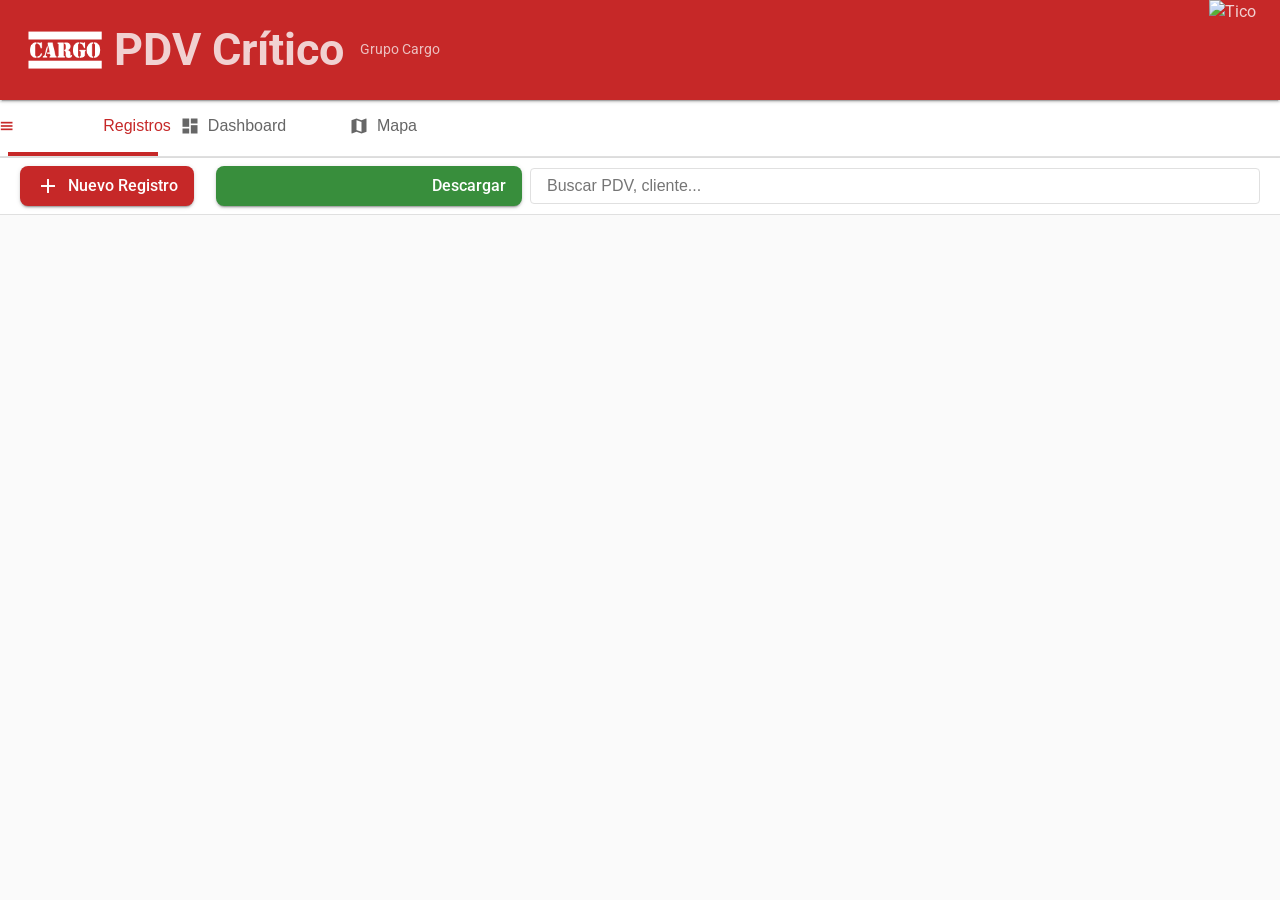
==== index.html @ 1b3833dd "header y tico" ====
<!DOCTYPE html>
<html lang="es">
<head>
    <meta charset="UTF-8">
    <meta name="viewport" content="width=device-width, initial-scale=1.0">
    <title>PDV Crítico - Registro de Visitas</title>

    <link href="https://fonts.googleapis.com/icon?family=Material+Icons" rel="stylesheet">
    <link href="https://fonts.googleapis.com/css2?family=Roboto:wght@300;400;500;700&display=swap" rel="stylesheet">

    <link rel="stylesheet" href="css/variables.css">
    <link rel="stylesheet" href="css/styles.css">
    <link rel="stylesheet" href="css/responsive.css">
    <link rel="stylesheet" href="https://cdn.jsdelivr.net/npm/leaflet@1.9.4/dist/leaflet.min.css"/>
</head>
<body>
    <div id="app-container" class="app-layout">

        <!-- Header -->
        <header class="app-header">
            <div class="header-content">
                <h1 class="app-title">
                    <img src="Logo_blanco_GrupoCargo.png" alt="Grupo Cargo SA"
                         style="height:50px; width:auto; object-fit:contain;">
                    <span style="font-size:45px; font-weight:700;">PDV Crítico</span>
                </h1>
                <p class="app-subtitle"> Grupo Cargo </p>
            </div>
            <img src="Tico Saluda Cerca.png" alt="Tico"
                 style="position:absolute; bottom:0; right:24px; height:100px; width:auto; object-fit:contain; z-index:1;">
        </header>

        <!-- Tab Navigation -->
        <div class="nav-tabs tab-nav-bar">
            <button id="tab-registros" class="tab-btn active">
                <span class="material-icons">list_alt</span>
                Registros
            </button>
            <button id="tab-dashboard" class="tab-btn">
                <span class="material-icons">dashboard</span>
                Dashboard
            </button>
            <button id="tab-mapa" class="tab-btn">
                <span class="material-icons">map</span>
                Mapa
            </button>
        </div>

        <!-- Toolbar (solo Registros) -->
        <div id="toolbar-registros" class="toolbar-registros">
            <div class="toolbar-left">
                <button id="btn-add-visita" class="btn btn-primary">
                    <span class="material-icons">add</span>
                    <span class="btn-label">Nuevo Registro</span>
                </button>
                <span id="record-count" class="record-count"></span>
            </div>
            <div class="toolbar-right">
                <button id="btn-export" class="btn btn-secondary" title="Descargar registros en Excel">
                    <span class="material-icons">download</span>
                    <span class="btn-label">Descargar</span>
                </button>
                <input type="text" id="search-input" class="search-input"
                       placeholder="Buscar PDV, cliente...">
            </div>
        </div>

        <!-- Contenido principal -->
        <main class="main-content">
            <section id="visitas-view" class="view active">
                <div id="visitas-list"></div>
            </section>
            <section id="dashboard-view" class="view">
                <!-- Renderizado por DashboardView -->
            </section>
            <section id="mapa-view" class="view">
                <!-- Renderizado por MapaController -->
            </section>
        </main>

        <!-- Modal Container -->
        <div id="modal-container"></div>

        <!-- Toast Container -->
        <div id="toast-container" class="toast-container"></div>

        <!-- Loading Overlay -->
        <div id="loading-overlay" class="loading-overlay active">
            <div class="spinner"></div>
        </div>

    </div>

    <!-- Librerías externas -->
    <script src="https://cdn.jsdelivr.net/npm/@supabase/supabase-js@2"></script>
    <script src="https://cdn.jsdelivr.net/npm/chart.js@4.4.0/dist/chart.umd.min.js"></script>
    <script src="https://cdn.jsdelivr.net/npm/xlsx@0.18.5/dist/xlsx.full.min.js"></script>
    <script src="https://cdn.jsdelivr.net/npm/leaflet@1.9.4/dist/leaflet.min.js"></script>

    <!-- Configuración -->
    <script src="js/config.js"></script>

    <!-- Utilidades -->
    <script src="js/utils/Logger.js"></script>
    <script src="js/utils/DateUtils.js"></script>
    <script src="js/utils/FileUtils.js"></script>
    <script src="js/utils/ValidationUtils.js"></script>
    <script src="js/utils/FormatUtils.js"></script>

    <!-- Storage -->
    <script src="js/storage/SupabaseManager.js"></script>
    <script src="js/storage/ExcelManager.js"></script>

    <!-- Servicios -->
    <script src="js/services/EventBus.js"></script>

    <!-- Modelos -->
    <script src="js/models/BaseModel.js"></script>
    <script src="js/models/VisitaModel.js"></script>

    <!-- Vistas -->
    <script src="js/views/BaseView.js"></script>
    <script src="js/views/ModalView.js"></script>
    <script src="js/views/VisitaView.js"></script>
    <script src="js/views/DashboardView.js"></script>

    <!-- Auth Service (requiere ModalView) -->
    <script src="js/services/AuthService.js"></script>

    <!-- Controladores -->
    <script src="js/controllers/VisitaController.js"></script>
    <script src="js/controllers/DashboardController.js"></script>
    <script src="js/controllers/MapaController.js"></script>

    <!-- App principal -->
    <script src="js/main.js"></script>
</body>
</html>
---- css/variables.css ----
/* 
 * variables.css
 * Define todas las variables CSS para Material Design
 * Temas de color, espaciado, tipografía, sombras
 */

:root {
    /* Colores Primarios */
    --primary-color: 	#C62828;
    --primary-light: #f5ad5a;
    --primary-dark: #d0bc58;
    --primary-50: #E3F2FD;
    
    /* Colores Secundarios */
    --secondary-color: #388E3C;
    --secondary-light: #66BB6A;
    --secondary-dark: #2E7D32;
    
    /* Colores de Estado */
    --success-color: #4CAF50;
    --warning-color: #FF9800;
    --danger-color: #F44336;
    --info-color: #2196F3;
    
    /* Criticidad */
    --criticality-high: #F44336;      /* Rojo */
    --criticality-medium: #FF9800;    /* Naranja */
    --criticality-low: #4CAF50;       /* Verde */
    
    /* Colores Neutrales */
    --surface-color: #FFFFFF;
    --background-color: #FAFAFA;
    --text-primary: #212121;
    --text-secondary: #666666;
    --text-disabled: #BDBDBD;
    --divider-color: #E0E0E0;
    --border-color: #E0E0E0;
    
    /* Sombras Material Design */
    --shadow-1: 0 2px 1px -1px rgba(0, 0, 0, 0.2), 
                0 1px 1px 0 rgba(0, 0, 0, 0.14), 
                0 1px 3px 0 rgba(0, 0, 0, 0.12);
    --shadow-2: 0 3px 1px -2px rgba(0, 0, 0, 0.2), 
                0 2px 2px 0 rgba(0, 0, 0, 0.14), 
                0 1px 5px 0 rgba(0, 0, 0, 0.12);
    --shadow-4: 0 2px 4px -1px rgba(0, 0, 0, 0.2), 
                0 4px 5px 0 rgba(0, 0, 0, 0.14), 
                0 1px 10px 0 rgba(0, 0, 0, 0.12);
    --shadow-6: 0 3px 5px -1px rgba(0, 0, 0, 0.2), 
                0 6px 10px 0 rgba(0, 0, 0, 0.14), 
                0 1px 18px 0 rgba(0, 0, 0, 0.12);
    
    /* Espaciado */
    --spacing-xs: 4px;
    --spacing-sm: 8px;
    --spacing-md: 16px;
    --spacing-lg: 24px;
    --spacing-xl: 32px;
    --spacing-2xl: 48px;
    
    /* Tipografía */
    --font-family: 'Roboto', sans-serif;
    --font-size-xs: 12px;
    --font-size-sm: 14px;
    --font-size-md: 16px;
    --font-size-lg: 18px;
    --font-size-xl: 20px;
    --font-size-2xl: 24px;
    --font-size-3xl: 32px;
    
    --font-weight-light: 300;
    --font-weight-regular: 400;
    --font-weight-medium: 500;
    --font-weight-bold: 700;
    
    /* Border Radius */
    --radius-sm: 2px;
    --radius-md: 4px;
    --radius-lg: 8px;
    --radius-xl: 12px;
    --radius-full: 50%;
    
    /* Transiciones */
    --transition-fast: 150ms ease-in-out;
    --transition-normal: 300ms ease-in-out;
    --transition-slow: 500ms ease-in-out;
    
    /* Z-index */
    --z-dropdown: 100;
    --z-modal: 1000;
    --z-toast: 1100;
    --z-tooltip: 1200;
}

/* Theme Alternativo - Tema Oscuro (opcional para futuro) */
@media (prefers-color-scheme: dark) {
    :root {
        --surface-color: #121212;
        --background-color: #1E1E1E;
        --text-primary: #FFFFFF;
        --text-secondary: #B3B3B3;
        --divider-color: #333333;
    }
}
---- css/styles.css ----
/* 
 * styles.css
 * Estilos principales de Material Design
 * Componentes: botones, tablas, modales, formularios, etc.
 */

* {
    margin: 0;
    padding: 0;
    box-sizing: border-box;
}

html {
    scroll-behavior: smooth;
}

body {
    font-family: var(--font-family);
    font-size: var(--font-size-md);
    font-weight: var(--font-weight-regular);
    color: var(--text-primary);
    background-color: var(--background-color);
    line-height: 1.5;
}

/* ========== LAYOUT ========== */

.app-layout {
    display: flex;
    flex-direction: column;
    height: 100vh;
    overflow: hidden;
}

.app-header {
    background-color: var(--primary-color);
    color: rgba(248, 238, 238, 0.851);
    padding: var(--spacing-md) var(--spacing-lg);
    display: flex;
    justify-content: space-between;
    align-items: center;
    box-shadow: var(--shadow-2);
    flex-shrink: 0;
    position: relative;
    overflow: visible;
}

.header-content {
    display: flex;
    align-items: center;
    gap: var(--spacing-md);
}

.app-title {
    font-size: var(--font-size-2xl);
    font-weight: var(--font-weight-bold);
    display: flex;
    align-items: center;
    gap: var(--spacing-sm);
    margin: 0;
}

.app-title .material-icons {
    font-size: 28px;
}

.app-subtitle {
    font-size: var(--font-size-sm);
    opacity: 0.9;
    margin: 0;
}

.header-actions {
    display: flex;
    gap: var(--spacing-sm);
}

/* Navegación Tabs */
.nav-tabs {
    display: flex;
    background-color: var(--surface-color);
    border-bottom: 2px solid var(--divider-color);
    gap: 0;
    flex-shrink: 0;
    box-shadow: var(--shadow-1);
}

.tab-btn {
    flex: 1;
    padding: var(--spacing-md) var(--spacing-lg);
    border: none;
    background: transparent;
    color: var(--text-secondary);
    font-size: var(--font-size-md);
    font-weight: var(--font-weight-medium);
    cursor: pointer;
    display: flex;
    align-items: center;
    justify-content: center;
    gap: var(--spacing-sm);
    border-bottom: 4px solid transparent;
    transition: all var(--transition-fast);
    position: relative;
}

.tab-btn:hover {
    color: var(--primary-color);
    background-color: var(--primary-50);
}

.tab-btn.active {
    color: var(--primary-color);
    border-bottom-color: var(--primary-color);
}

.tab-btn .material-icons {
    font-size: 20px;
}

/* Contenido Principal */
.main-content {
    flex: 1;
    overflow-y: auto;
    padding: var(--spacing-lg);
    background-color: var(--background-color);
}

.view {
    display: none;
    animation: fadeIn var(--transition-fast);
}

.view.active {
    display: block;
}

@keyframes fadeIn {
    from { opacity: 0; }
    to { opacity: 1; }
}

/* ========== BOTONES ========== */

.btn {
    padding: var(--spacing-sm) var(--spacing-md);
    border: none;
    border-radius: var(--radius-lg);
    font-family: var(--font-family);
    font-size: var(--font-size-md);
    font-weight: var(--font-weight-medium);
    cursor: pointer;
    transition: all var(--transition-fast);
    display: inline-flex;
    align-items: center;
    justify-content: center;
    gap: var(--spacing-sm);
    user-select: none;
}

.btn:disabled {
    opacity: 0.5;
    cursor: not-allowed;
}

/* Botón Primario */
.btn-primary {
    background-color: var(--primary-color);
    color: white;
    box-shadow: var(--shadow-2);
}

.btn-primary:hover:not(:disabled) {
    background-color: var(--primary-dark);
    box-shadow: var(--shadow-4);
}

.btn-primary:active:not(:disabled) {
    box-shadow: var(--shadow-1);
}

/* Botón Secundario */
.btn-secondary {
    background-color: var(--secondary-color);
    color: white;
    box-shadow: var(--shadow-2);
}

.btn-secondary:hover:not(:disabled) {
    background-color: var(--secondary-dark);
    box-shadow: var(--shadow-4);
}

/* Botón Outline */
.btn-outline {
    background-color: transparent;
    color: var(--primary-color);
    border: 2px solid var(--primary-color);
}

.btn-outline:hover:not(:disabled) {
    background-color: var(--primary-50);
}

/* Botón Icon */
.btn-icon {
    background-color: transparent;
    color: var(--text-primary);
    padding: var(--spacing-sm);
    border-radius: var(--radius-full);
    width: 40px;
    height: 40px;
}

.btn-icon:hover:not(:disabled) {
    background-color: var(--divider-color);
}

/* Botón Danger */
.btn-danger {
    background-color: var(--danger-color);
    color: white;
}

.btn-danger:hover:not(:disabled) {
    background-color: #E53935;
}

/* Botón Success */
.btn-success {
    background-color: var(--success-color);
    color: white;
}

.btn-success:hover:not(:disabled) {
    background-color: #45A049;
}

/* Botón Small */
.btn-sm {
    padding: 4px 12px;
    font-size: var(--font-size-sm);
}

/* ========== FORMULARIOS ========== */

.form-group {
    margin-bottom: var(--spacing-lg);
    display: flex;
    flex-direction: column;
}

.form-group label {
    margin-bottom: var(--spacing-sm);
    font-weight: var(--font-weight-medium);
    color: var(--text-primary);
    font-size: var(--font-size-sm);
}

.form-group input,
.form-group select,
.form-group textarea {
    padding: var(--spacing-sm) var(--spacing-md);
    border: 1px solid var(--border-color);
    border-radius: var(--radius-md);
    font-family: var(--font-family);
    font-size: var(--font-size-md);
    background-color: var(--surface-color);
    color: var(--text-primary);
    transition: border-color var(--transition-fast);
}

.form-group input:focus,
.form-group select:focus,
.form-group textarea:focus {
    outline: none;
    border-color: var(--primary-color);
    box-shadow: 0 0 0 3px var(--primary-50);
}

.form-group textarea {
    resize: vertical;
    min-height: 100px;
}

.form-group.required label::after {
    content: " *";
    color: var(--danger-color);
}

.form-error {
    color: var(--danger-color);
    font-size: var(--font-size-sm);
    margin-top: var(--spacing-xs);
}

/* ========== TABLAS ========== */

.table-container {
    background-color: var(--surface-color);
    border-radius: var(--radius-lg);
    box-shadow: var(--shadow-1);
    overflow: hidden;
    margin-top: var(--spacing-lg);
}

table {
    width: 100%;
    border-collapse: collapse;
}

thead {
    background-color: var(--primary-50);
    border-bottom: 2px solid var(--primary-color);
}

th {
    padding: var(--spacing-md);
    text-align: left;
    font-weight: var(--font-weight-bold);
    color: var(--primary-color);
    font-size: var(--font-size-sm);
}

td {
    padding: var(--spacing-md);
    border-bottom: 1px solid var(--divider-color);
    font-size: var(--font-size-sm);
}

tbody tr {
    transition: background-color var(--transition-fast);
}

tbody tr:hover {
    background-color: var(--primary-50);
}

tbody tr:last-child td {
    border-bottom: none;
}

/* Status Badge */
.badge {
    display: inline-block;
    padding: 4px 12px;
    border-radius: 20px;
    font-size: var(--font-size-xs);
    font-weight: var(--font-weight-bold);
    text-transform: uppercase;
}

.badge-success {
    background-color: var(--success-color);
    color: white;
}

.badge-warning {
    background-color: var(--warning-color);
    color: white;
}

.badge-danger {
    background-color: var(--danger-color);
    color: white;
}

.badge-info {
    background-color: var(--info-color);
    color: white;
}

/* Criticidad */
.criticality-high {
    color: var(--criticality-high);
    font-weight: var(--font-weight-bold);
}

.criticality-medium {
    color: var(--criticality-medium);
    font-weight: var(--font-weight-bold);
}

.criticality-low {
    color: var(--criticality-low);
    font-weight: var(--font-weight-bold);
}

/* ========== VISTA HEADER ========== */

.view-header {
    display: flex;
    justify-content: space-between;
    align-items: center;
    margin-bottom: var(--spacing-lg);
    background-color: var(--surface-color);
    padding: var(--spacing-lg);
    border-radius: var(--radius-lg);
    box-shadow: var(--shadow-1);
}

.view-header h2 {
    margin: 0;
    font-size: var(--font-size-2xl);
    color: var(--text-primary);
}

.view-filters {
    display: flex;
    gap: var(--spacing-md);
    margin-bottom: var(--spacing-lg);
    flex-wrap: wrap;
}

.search-input {
    flex: 1;
    min-width: 200px;
    padding: var(--spacing-sm) var(--spacing-md);
    border: 1px solid var(--border-color);
    border-radius: var(--radius-md);
    font-size: var(--font-size-md);
    background-color: var(--surface-color);
    color: var(--text-primary);
}

.search-input:focus {
    outline: none;
    border-color: var(--primary-color);
    box-shadow: 0 0 0 3px var(--primary-50);
}

.filter-select {
    padding: var(--spacing-sm) var(--spacing-md);
    border: 1px solid var(--border-color);
    border-radius: var(--radius-md);
    font-size: var(--font-size-md);
    background-color: var(--surface-color);
    color: var(--text-primary);
    cursor: pointer;
    min-width: 150px;
}

.filter-select:focus {
    outline: none;
    border-color: var(--primary-color);
    box-shadow: 0 0 0 3px var(--primary-50);
}

/* ========== MODAL ========== */

.modal-overlay {
    position: fixed;
    top: 0;
    left: 0;
    right: 0;
    bottom: 0;
    background-color: rgba(0, 0, 0, 0.5);
    display: flex;
    justify-content: center;
    align-items: center;
    z-index: var(--z-modal);
    animation: fadeIn var(--transition-fast);
}

.modal {
    background-color: var(--surface-color);
    border-radius: var(--radius-lg);
    box-shadow: var(--shadow-6);
    max-width: 600px;
    width: 90%;
    max-height: 90vh;
    display: flex;
    flex-direction: column;
    animation: slideUp var(--transition-normal);
}

@keyframes slideUp {
    from {
        transform: translateY(50px);
        opacity: 0;
    }
    to {
        transform: translateY(0);
        opacity: 1;
    }
}

.modal-header {
    padding: var(--spacing-lg);
    border-bottom: 1px solid var(--divider-color);
    display: flex;
    justify-content: space-between;
    align-items: center;
}

.modal-header h3 {
    margin: 0;
    font-size: var(--font-size-xl);
    color: var(--text-primary);
}

.modal-body {
    padding: var(--spacing-lg);
    overflow-y: auto;
    flex: 1;
}

.modal-footer {
    padding: var(--spacing-lg);
    border-top: 1px solid var(--divider-color);
    display: flex;
    justify-content: flex-end;
    gap: var(--spacing-md);
}

/* ========== TOAST NOTIFICATIONS ========== */

.toast-container {
    position: fixed;
    bottom: var(--spacing-lg);
    right: var(--spacing-lg);
    z-index: var(--z-toast);
    display: flex;
    flex-direction: column;
    gap: var(--spacing-md);
}

.toast {
    background-color: var(--surface-color);
    color: var(--text-primary);
    padding: var(--spacing-md) var(--spacing-lg);
    border-radius: var(--radius-md);
    box-shadow: var(--shadow-4);
    display: flex;
    align-items: center;
    gap: var(--spacing-md);
    min-width: 300px;
    animation: slideInRight var(--transition-normal);
}

@keyframes slideInRight {
    from {
        transform: translateX(400px);
        opacity: 0;
    }
    to {
        transform: translateX(0);
        opacity: 1;
    }
}

.toast.success {
    border-left: 4px solid var(--success-color);
}

.toast.error {
    border-left: 4px solid var(--danger-color);
}

.toast.warning {
    border-left: 4px solid var(--warning-color);
}

.toast.info {
    border-left: 4px solid var(--info-color);
}

/* ========== LOADING ========== */

.loading-overlay {
    position: fixed;
    top: 0;
    left: 0;
    right: 0;
    bottom: 0;
    background-color: rgba(0, 0, 0, 0.3);
    display: none;
    justify-content: center;
    align-items: center;
    z-index: var(--z-tooltip);
    flex-direction: column;
    gap: var(--spacing-lg);
}

.loading-overlay.active {
    display: flex;
}

.spinner {
    width: 50px;
    height: 50px;
    border: 4px solid var(--divider-color);
    border-top-color: var(--primary-color);
    border-radius: var(--radius-full);
    animation: spin 1s linear infinite;
}

@keyframes spin {
    to {
        transform: rotate(360deg);
    }
}

.loading-overlay p {
    color: var(--text-primary);
    font-size: var(--font-size-lg);
}

/* ========== GRID PARA DASHBOARD ========== */

.grid {
    display: grid;
    gap: var(--spacing-lg);
    margin-bottom: var(--spacing-lg);
}

.grid-2 {
    grid-template-columns: repeat(2, 1fr);
}

.grid-3 {
    grid-template-columns: repeat(3, 1fr);
}

.grid-4 {
    grid-template-columns: repeat(4, 1fr);
}

.card {
    background-color: var(--surface-color);
    border-radius: var(--radius-lg);
    padding: var(--spacing-lg);
    box-shadow: var(--shadow-1);
    transition: all var(--transition-normal);
}

.card:hover {
    box-shadow: var(--shadow-4);
    transform: translateY(-2px);
}

.card-title {
    font-size: var(--font-size-sm);
    color: var(--text-secondary);
    text-transform: uppercase;
    font-weight: var(--font-weight-bold);
    margin-bottom: var(--spacing-md);
}

.card-value {
    font-size: var(--font-size-3xl);
    font-weight: var(--font-weight-bold);
    color: var(--primary-color);
}

.card-subtitle {
    font-size: var(--font-size-sm);
    color: var(--text-secondary);
    margin-top: var(--spacing-sm);
}

/* ========== GALLERY ========== */

.image-gallery {
    display: grid;
    grid-template-columns: repeat(auto-fill, minmax(150px, 1fr));
    gap: var(--spacing-md);
    margin: var(--spacing-lg) 0;
}

.image-item {
    position: relative;
    border-radius: var(--radius-md);
    overflow: hidden;
    box-shadow: var(--shadow-1);
    cursor: pointer;
    aspect-ratio: 1;
}

.image-item img {
    width: 100%;
    height: 100%;
    object-fit: cover;
    transition: transform var(--transition-normal);
}

.image-item:hover img {
    transform: scale(1.1);
}

.image-item .delete-btn {
    position: absolute;
    top: 4px;
    right: 4px;
    background-color: var(--danger-color);
    color: white;
    border: none;
    width: 32px;
    height: 32px;
    border-radius: var(--radius-full);
    cursor: pointer;
    display: flex;
    align-items: center;
    justify-content: center;
    opacity: 0;
    transition: opacity var(--transition-fast);
}

.image-item:hover .delete-btn {
    opacity: 1;
}

/* ========== UTILIDADES ========== */

.mt-0 { margin-top: 0; }
.mt-xs { margin-top: var(--spacing-xs); }
.mt-sm { margin-top: var(--spacing-sm); }
.mt-md { margin-top: var(--spacing-md); }
.mt-lg { margin-top: var(--spacing-lg); }

.mb-0 { margin-bottom: 0; }
.mb-xs { margin-bottom: var(--spacing-xs); }
.mb-sm { margin-bottom: var(--spacing-sm); }
.mb-md { margin-bottom: var(--spacing-md); }
.mb-lg { margin-bottom: var(--spacing-lg); }

.text-center { text-align: center; }
.text-right { text-align: right; }
.text-left { text-align: left; }

.text-muted { color: var(--text-secondary); }
.text-danger { color: var(--danger-color); }
.text-success { color: var(--success-color); }
.text-warning { color: var(--warning-color); }

.hidden { display: none !important; }
.visible { display: block !important; }

.opacity-50 { opacity: 0.5; }

.flex {
    display: flex;
}

.flex-center {
    display: flex;
    align-items: center;
    justify-content: center;
}

.flex-between {
    display: flex;
    align-items: center;
    justify-content: space-between;
}

.gap-sm { gap: var(--spacing-sm); }
.gap-md { gap: var(--spacing-md); }
.gap-lg { gap: var(--spacing-lg); }

/* ========== TARJETAS PDV — Vista tipo publicación ========== */

.pdv-card-grid {
    display: grid;
    grid-template-columns: repeat(auto-fill, minmax(300px, 1fr));
    gap: 20px;
    padding: 20px;
}

.pdv-card {
    background: #fff;
    border-radius: 14px;
    box-shadow: 0 1px 4px rgba(0,0,0,.10), 0 2px 10px rgba(0,0,0,.06);
    overflow: hidden;
    display: flex;
    flex-direction: column;
    transition: box-shadow .2s, transform .2s;
}

.pdv-card:hover {
    box-shadow: 0 6px 20px rgba(0,0,0,.14);
    transform: translateY(-3px);
}

/* — Imagen — */
.pdv-card__image {
    width: 100%;
    aspect-ratio: 4 / 3;
    overflow: hidden;
    background: #f5f5f5;
    position: relative;
    flex-shrink: 0;
}

.pdv-card__image img {
    width: 100%;
    height: 100%;
    object-fit: cover;
    transition: transform .35s ease;
    display: block;
}

.pdv-card:hover .pdv-card__image img {
    transform: scale(1.04);
}

.pdv-card__image--placeholder {
    display: flex;
    align-items: center;
    justify-content: center;
    background: linear-gradient(135deg, #E3F2FD 0%, #BBDEFB 100%);
}

.pdv-card__image--placeholder .material-icons {
    font-size: 64px;
    color: #90CAF9;
}

.pdv-card__img-badge {
    position: absolute;
    top: 10px;
    right: 10px;
    background: rgba(0,0,0,.55);
    color: #fff;
    border-radius: 12px;
    padding: 3px 9px 3px 6px;
    font-size: 12px;
    display: flex;
    align-items: center;
    gap: 4px;
    backdrop-filter: blur(4px);
}

/* — Cuerpo — */
.pdv-card__body {
    padding: 16px;
    flex: 1;
    display: flex;
    flex-direction: column;
}

.pdv-card__nombre {
    font-size: 17px;
    font-weight: 700;
    color: #1a1a1a;
    margin: 0 0 6px;
    line-height: 1.3;
}

.pdv-card__meta {
    display: flex;
    align-items: center;
    gap: 8px;
    margin-bottom: 8px;
    flex-wrap: wrap;
}

.pdv-card__codigo {
    font-size: 12px;
    font-weight: 600;
    color: #1565C0;
    background: #E3F2FD;
    padding: 2px 9px;
    border-radius: 10px;
    letter-spacing: .3px;
}

.pdv-card__fecha {
    font-size: 12px;
    color: #9e9e9e;
}

.pdv-card__direccion {
    display: flex;
    align-items: flex-start;
    gap: 4px;
    font-size: 13px;
    color: #666;
    margin-bottom: 12px;
    line-height: 1.4;
}

.pdv-card__direccion .material-icons {
    font-size: 15px;
    color: #E53935;
    margin-top: 1px;
    flex-shrink: 0;
}

.pdv-card__divider {
    border: none;
    border-top: 1px solid #f0f0f0;
    margin: 10px 0 12px;
}

.pdv-card__inconv-label {
    font-size: 10px;
    font-weight: 700;
    text-transform: uppercase;
    letter-spacing: .8px;
    color: #bbb;
    margin: 0 0 4px;
}

.pdv-card__inconveniente {
    font-size: 13px;
    color: #444;
    line-height: 1.55;
    margin: 0 0 12px;
    white-space: pre-wrap;
    word-break: break-word;
}

/* — Sección expandible — */
.pdv-card__expanded {
    display: none;
    flex-direction: column;
    gap: 10px;
    margin-bottom: 10px;
}

.pdv-card__expanded.open {
    display: flex;
}

.pdv-card__detail-block {
    background: #f8f9fa;
    border-left: 3px solid #1976D2;
    border-radius: 0 8px 8px 0;
    padding: 10px 14px;
}

.pdv-card__detail-label {
    display: block;
    font-size: 10px;
    font-weight: 700;
    text-transform: uppercase;
    letter-spacing: .7px;
    color: #1976D2;
    margin-bottom: 5px;
}

.pdv-card__detail-block p {
    font-size: 13px;
    color: #333;
    line-height: 1.6;
    margin: 0;
    white-space: pre-wrap;
    word-break: break-word;
}

.pdv-card__mini-gallery {
    display: flex;
    flex-wrap: wrap;
    gap: 6px;
    margin-top: 8px;
}

.pdv-card__mini-gallery a img {
    width: 70px;
    height: 70px;
    object-fit: cover;
    border-radius: 6px;
    border: 2px solid #e0e0e0;
    cursor: zoom-in;
    transition: transform .15s, border-color .15s;
    display: block;
}

.pdv-card__mini-gallery a img:hover {
    transform: scale(1.08);
    border-color: #1976D2;
}

/* — Botón toggle — */
.pdv-card__toggle {
    display: inline-flex;
    align-items: center;
    gap: 4px;
    background: none;
    border: none;
    color: #1976D2;
    font-size: 13px;
    font-weight: 600;
    cursor: pointer;
    padding: 4px 0;
    margin-bottom: 12px;
    transition: color .15s;
}

.pdv-card__toggle:hover { color: #1565C0; }

.pdv-card__toggle .material-icons {
    font-size: 18px;
    transition: transform .2s;
}

.pdv-card__toggle.open .material-icons {
    transform: rotate(180deg);
}

/* — Nombre clickeable — */
.pdv-card__nombre {
    cursor: pointer;
}

.pdv-card__nombre:hover {
    color: #1565C0;
    text-decoration: underline;
}

/* — Imagen clickeable — */
.pdv-card__image {
    cursor: pointer;
}

/* — Acciones — */
.pdv-card__actions {
    display: flex;
    gap: 8px;
    margin-top: auto;
    padding-top: 12px;
    border-top: 1px solid #f5f5f5;
}

/* ========== PANEL DE DETALLE PDV ========== */

.pdv-detail-overlay {
    position: fixed;
    top: 0; left: 0; right: 0; bottom: 0;
    background: rgba(0, 0, 0, .58);
    z-index: 1200;
    display: flex;
    align-items: flex-start;
    justify-content: center;
    padding: 28px 16px 28px;
    overflow-y: auto;
    opacity: 0;
    transition: opacity .25s ease;
}

.pdv-detail-overlay.visible {
    opacity: 1;
}

.pdv-detail-panel {
    background: #fff;
    border-radius: 18px;
    width: 100%;
    max-width: 660px;
    position: relative;
    overflow: hidden;
    box-shadow: 0 24px 64px rgba(0,0,0,.28);
    margin: auto;
    transform: translateY(28px);
    transition: transform .28s ease;
}

.pdv-detail-overlay.visible .pdv-detail-panel {
    transform: translateY(0);
}

/* Botón cerrar */
.pdv-detail-close {
    position: absolute;
    top: 12px; right: 12px;
    background: rgba(0, 0, 0, .45);
    border: none;
    border-radius: 50%;
    width: 36px; height: 36px;
    display: flex; align-items: center; justify-content: center;
    cursor: pointer;
    color: #fff;
    z-index: 20;
    transition: background .15s;
}

.pdv-detail-close:hover {
    background: rgba(0, 0, 0, .72);
}

.pdv-detail-close .material-icons { font-size: 20px; }

/* ── Galería ── */

.pdv-detail-gallery {
    position: relative;
    width: 100%;
    height: 300px;
    background: #f0f0f0;
    overflow: hidden;
    flex-shrink: 0;
}

.pdv-detail-gallery--empty {
    display: flex;
    flex-direction: column;
    align-items: center;
    justify-content: center;
    background: linear-gradient(135deg, #E3F2FD 0%, #BBDEFB 100%);
}

.pdv-detail-gallery--empty .material-icons {
    font-size: 80px;
    color: #90CAF9;
}

.pdv-detail-gallery--empty p {
    color: #90CAF9;
    font-size: 14px;
    margin-top: 8px;
}

.pdv-gallery-main {
    position: relative;
    width: 100%;
    height: 100%;
}

.pdv-gallery-img {
    width: 100%;
    height: 100%;
    object-fit: cover;
    cursor: zoom-in;
    display: block;
    transition: transform .3s ease;
}

.pdv-gallery-img:hover {
    transform: scale(1.02);
}

.pdv-gallery-nav {
    position: absolute;
    top: 50%;
    transform: translateY(-50%);
    background: rgba(0, 0, 0, .45);
    border: none;
    border-radius: 50%;
    width: 42px; height: 42px;
    display: flex; align-items: center; justify-content: center;
    cursor: pointer;
    color: #fff;
    transition: background .15s;
    z-index: 10;
}

.pdv-gallery-nav:hover { background: rgba(0, 0, 0, .72); }
.pdv-gallery-prev { left: 10px; }
.pdv-gallery-next { right: 10px; }
.pdv-gallery-nav .material-icons { font-size: 26px; }

.pdv-gallery-counter {
    position: absolute;
    bottom: 10px; right: 12px;
    background: rgba(0, 0, 0, .5);
    color: #fff;
    font-size: 12px;
    font-weight: 600;
    padding: 3px 10px;
    border-radius: 12px;
    backdrop-filter: blur(4px);
}

.pdv-gallery-thumbs {
    display: flex;
    gap: 5px;
    padding: 7px 10px;
    background: #111;
    overflow-x: auto;
    position: absolute;
    bottom: 0; left: 0; right: 0;
}

.pdv-thumb {
    width: 52px;
    height: 52px;
    object-fit: cover;
    border-radius: 5px;
    cursor: pointer;
    opacity: .5;
    transition: opacity .15s, border-color .15s;
    flex-shrink: 0;
    border: 2px solid transparent;
}

.pdv-thumb.active,
.pdv-thumb:hover {
    opacity: 1;
    border-color: #1976D2;
}

/* ── Contenido ── */

.pdv-detail-content {
    padding: 20px 24px 24px;
}

.pdv-detail-top {
    display: flex;
    justify-content: space-between;
    align-items: flex-start;
    gap: 12px;
    margin-bottom: 10px;
}

.pdv-detail-titulo { flex: 1; }

.pdv-detail-nombre {
    font-size: 22px;
    font-weight: 700;
    color: #1a1a1a;
    margin: 0 0 4px;
    line-height: 1.3;
}

.pdv-detail-fecha {
    font-size: 13px;
    color: #999;
}

.pdv-detail-codigo {
    display: inline-flex;
    align-items: center;
    gap: 3px;
    font-size: 13px;
    color: #1565C0;
    font-weight: 600;
    background: #E3F2FD;
    padding: 4px 10px;
    border-radius: 8px;
    margin-bottom: 8px;
}

.pdv-detail-codigo .material-icons { font-size: 15px; }

.pdv-detail-direccion {
    display: flex;
    align-items: flex-start;
    gap: 4px;
    font-size: 13px;
    color: #555;
    margin-bottom: 16px;
    line-height: 1.4;
}

.pdv-detail-direccion .material-icons {
    font-size: 16px;
    color: #E53935;
    flex-shrink: 0;
    margin-top: 1px;
}

.pdv-detail-section {
    margin-bottom: 14px;
    padding: 14px 16px;
    background: #f8f9fa;
    border-left: 3px solid #1976D2;
    border-radius: 0 10px 10px 0;
}

.pdv-detail-section-title {
    display: flex;
    align-items: center;
    gap: 5px;
    font-size: 11px;
    font-weight: 700;
    text-transform: uppercase;
    letter-spacing: .8px;
    color: #1976D2;
    margin: 0 0 8px;
}

.pdv-detail-section-title .material-icons { font-size: 15px; }

.pdv-detail-section-text {
    font-size: 14px;
    color: #333;
    line-height: 1.65;
    margin: 0;
    white-space: pre-wrap;
    word-break: break-word;
}

.pdv-detail-footer-btns {
    display: flex;
    gap: 10px;
    justify-content: flex-end;
    padding-top: 16px;
    border-top: 1px solid #f0f0f0;
    margin-top: 16px;
}

/* ========== LIGHTBOX ========== */

.pdv-lightbox {
    position: fixed;
    top: 0; left: 0; right: 0; bottom: 0;
    background: rgba(0, 0, 0, .93);
    z-index: 1500;
    display: flex;
    align-items: center;
    justify-content: center;
    opacity: 0;
    transition: opacity .2s ease;
}

.pdv-lightbox.visible {
    opacity: 1;
}

.pdv-lb-img-wrap {
    display: flex;
    align-items: center;
    justify-content: center;
    max-width: 92vw;
    max-height: 88vh;
}

.pdv-lb-img {
    max-width: 92vw;
    max-height: 88vh;
    object-fit: contain;
    border-radius: 4px;
    user-select: none;
    pointer-events: none;
}

.pdv-lb-close {
    position: fixed;
    top: 14px; right: 14px;
    background: rgba(255, 255, 255, .15);
    border: none;
    border-radius: 50%;
    width: 44px; height: 44px;
    display: flex; align-items: center; justify-content: center;
    cursor: pointer;
    color: #fff;
    z-index: 10;
    transition: background .15s;
}

.pdv-lb-close:hover { background: rgba(255, 255, 255, .3); }
.pdv-lb-close .material-icons { font-size: 22px; }

.pdv-lb-nav {
    position: fixed;
    top: 50%;
    transform: translateY(-50%);
    background: rgba(255, 255, 255, .15);
    border: none;
    border-radius: 50%;
    width: 52px; height: 52px;
    display: flex; align-items: center; justify-content: center;
    cursor: pointer;
    color: #fff;
    z-index: 10;
    transition: background .15s;
}

.pdv-lb-nav:hover { background: rgba(255, 255, 255, .3); }
.pdv-lb-nav .material-icons { font-size: 30px; }
.pdv-lb-prev { left: 14px; }
.pdv-lb-next { right: 14px; }

.pdv-lb-counter {
    position: fixed;
    bottom: 18px;
    left: 50%;
    transform: translateX(-50%);
    color: rgba(255, 255, 255, .65);
    font-size: 14px;
    font-weight: 500;
    letter-spacing: .5px;
}

/* ========== BADGE DE ESTADO ========== */

.estado-badge {
    display: inline-block;
    padding: 2px 9px;
    border-radius: 10px;
    font-size: 11px;
    font-weight: 700;
    text-transform: uppercase;
    letter-spacing: .3px;
    vertical-align: middle;
}

.estado-badge--en_progreso {
    background: #FFF3E0;
    color: #E65100;
    border: 1px solid #FFCC80;
}

.estado-badge--cerrado {
    background: #E8F5E9;
    color: #1B5E20;
    border: 1px solid #A5D6A7;
}

/* ========== TAB NAVIGATION BAR ========== */

.tab-nav-bar {
    justify-content: flex-start;
    border-bottom: 2px solid var(--divider-color);
    background-color: var(--surface-color);
    padding: 0 8px;
}

.tab-nav-bar .tab-btn {
    flex: 0;
    min-width: 150px;
    padding: var(--spacing-md) var(--spacing-lg);
}
---- css/responsive.css ----
/*
 * responsive.css
 * Media queries para diseño responsive (mobile-first)
 */

/* ── Toolbar ────────────────────────────────────────────────────────────── */

.toolbar-registros {
    display: flex;
    align-items: center;
    justify-content: space-between;
    padding: 8px 20px;
    background: var(--surface-color);
    border-bottom: 1px solid var(--divider-color);
    gap: 10px;
    flex-wrap: wrap;
    flex-shrink: 0;
    box-shadow: var(--shadow-1);
}

.toolbar-left {
    display: flex;
    align-items: center;
    gap: 12px;
}

.toolbar-right {
    display: flex;
    align-items: center;
    gap: 8px;
    flex: 1;
    justify-content: flex-end;
}

.record-count {
    font-size: 13px;
    color: #666;
}

.search-input {
    width: 260px;
    max-width: 100%;
}

/* Tablets pequeñas (768px) */
@media (max-width: 768px) {
    .app-header {
        flex-direction: column;
        gap: var(--spacing-md);
        text-align: center;
    }

    .header-content {
        width: 100%;
        justify-content: center;
    }

    .nav-tabs {
        overflow-x: auto;
        -webkit-overflow-scrolling: touch;
    }

    .tab-btn {
        flex: 0 1 auto;
        min-width: 120px;
        font-size: var(--font-size-sm);
        padding: var(--spacing-sm) var(--spacing-md);
    }

    .tab-btn span:last-child {
        display: none;
    }

    .main-content {
        padding: var(--spacing-md);
    }

    .view-header {
        flex-direction: column;
        align-items: flex-start;
    }

    .view-header h2 {
        margin-bottom: var(--spacing-md);
        width: 100%;
    }

    .view-header button {
        width: 100%;
    }

    .view-filters {
        flex-direction: column;
    }

    .search-input,
    .filter-select {
        width: 100%;
        min-width: unset;
    }

    .grid-2,
    .grid-3,
    .grid-4 {
        grid-template-columns: 1fr;
    }

    .modal {
        width: 95%;
        max-height: 95vh;
    }

    .toast-container {
        left: var(--spacing-md);
        right: var(--spacing-md);
        bottom: var(--spacing-md);
    }

    .toast {
        min-width: unset;
    }

    table {
        font-size: var(--font-size-xs);
    }

    th,
    td {
        padding: var(--spacing-sm);
    }

    .image-gallery {
        grid-template-columns: repeat(auto-fill, minmax(100px, 1fr));
    }
}

/* Tarjetas PDV en tablet (768px) — mínimo 2 columnas */
@media (max-width: 768px) {
    .pdv-card-grid {
        grid-template-columns: repeat(2, 1fr);
        gap: 14px;
        padding: 14px;
    }
}

/* ── Mapa ───────────────────────────────────────────────────────────────── */

#mapa-view {
    padding: 20px;
}

/* ── Tablets (768px) ────────────────────────────────────────────────────── */
@media (max-width: 768px) {
    .toolbar-registros {
        padding: 8px 14px;
        gap: 8px;
    }

    .toolbar-right {
        flex: 1;
        width: 100%;
    }

    .search-input {
        width: 100%;
        flex: 1;
    }

    .pdv-card-grid {
        grid-template-columns: repeat(2, 1fr);
        gap: 14px;
        padding: 14px;
    }

    .grid-2,
    .grid-3,
    .grid-4 {
        grid-template-columns: 1fr;
    }

    .modal {
        width: 95%;
        max-height: 95vh;
    }

    .toast-container {
        left: var(--spacing-md);
        right: var(--spacing-md);
        bottom: var(--spacing-md);
    }

    /* Mapa en tablet */
    #mapa-view { padding: 12px; }
    #pdv-mapa  { height: 380px !important; }

    /* Panel de detalle en tablet */
    .pdv-detail-panel {
        width: 100% !important;
        max-width: 100% !important;
        border-radius: 20px 20px 0 0;
        max-height: 92vh;
    }

    .pdv-detail-overlay {
        align-items: flex-end !important;
    }
}

/* ── Teléfonos (480px) ──────────────────────────────────────────────────── */
@media (max-width: 480px) {
    :root {
        --spacing-lg: 16px;
        --spacing-md: 12px;
        --font-size-xl: 18px;
    }

    /* Header */
    .app-title    { font-size: 18px; }
    .app-subtitle { font-size: 11px; }
    .app-title .material-icons { font-size: 22px; }

    /* Tabs */
    .tab-btn {
        font-size: 12px;
        padding: 10px 8px;
        min-width: 80px;
    }
    .tab-btn .material-icons { font-size: 18px; }

    /* Toolbar: apila en dos filas */
    .toolbar-registros {
        flex-direction: column;
        align-items: stretch;
        padding: 10px 12px;
        gap: 8px;
    }

    .toolbar-left,
    .toolbar-right {
        width: 100%;
        justify-content: space-between;
    }

    .toolbar-left {
        gap: 8px;
    }

    #btn-add-visita {
        flex: 1;
    }

    .toolbar-right {
        gap: 8px;
    }

    #btn-export {
        white-space: nowrap;
        flex-shrink: 0;
    }

    .search-input {
        flex: 1;
        width: 0;
        min-width: 0;
    }

    /* Ocultar texto de botones, dejar solo ícono en móvil muy chico */
    .record-count { display: none; }

    /* Contenido principal */
    .main-content { padding: 10px; }

    /* Tarjetas: 1 columna en móvil */
    .pdv-card-grid {
        grid-template-columns: 1fr;
        gap: 12px;
        padding: 0;
    }

    .pdv-card__body        { padding: 12px; }
    .pdv-card__nombre      { font-size: 14px; }
    .pdv-card__meta        { gap: 4px; flex-wrap: wrap; }
    .pdv-card__codigo      { font-size: 11px; }
    .pdv-card__fecha       { font-size: 11px; }
    .pdv-card__direccion   { font-size: 12px; }
    .pdv-card__inconveniente { font-size: 13px; }

    .pdv-card__actions .btn {
        width: auto !important;
        padding: 6px 12px;
    }

    /* Dashboard */
    .card { padding: var(--spacing-md); }
    .card-value { font-size: var(--font-size-2xl); }

    /* Modal */
    .modal-footer {
        flex-direction: column;
        gap: var(--spacing-sm);
    }
    .modal-footer .btn { width: 100%; }

    /* Formulario */
    .form-group { margin-bottom: var(--spacing-md); }

    /* Mapa en móvil */
    #mapa-view { padding: 10px; }
    #pdv-mapa  { height: 300px !important; }

    /* Panel de detalle: ocupa toda la pantalla desde abajo */
    .pdv-detail-panel {
        width: 100% !important;
        max-width: 100% !important;
        border-radius: 20px 20px 0 0;
        max-height: 95vh;
        overflow-y: auto;
    }

    .pdv-detail-overlay {
        align-items: flex-end !important;
    }

    .pdv-detail-gallery {
        height: 220px !important;
    }

    .pdv-detail-content {
        padding: 16px !important;
    }
}

/* Orientación Landscape */
@media (orientation: landscape) and (max-height: 500px) {
    .app-header {
        padding: var(--spacing-sm) var(--spacing-md);
    }

    .app-title {
        font-size: var(--font-size-lg);
    }

    .app-subtitle {
        display: none;
    }

    .nav-tabs {
        gap: 0;
    }

    .tab-btn {
        padding: var(--spacing-sm);
    }

    .main-content {
        padding: var(--spacing-sm);
    }

    .view-header {
        padding: var(--spacing-sm);
        margin-bottom: var(--spacing-sm);
    }

    .view-header h2 {
        font-size: var(--font-size-lg);
    }

    table {
        font-size: var(--font-size-xs);
    }

    th,
    td {
        padding: 4px 8px;
    }
}

/* Pantallas grandes (1200px) */
@media (min-width: 1200px) {
    .main-content {
        padding: var(--spacing-xl);
    }

    .grid-2 {
        grid-template-columns: repeat(2, 1fr);
    }

    .grid-3 {
        grid-template-columns: repeat(3, 1fr);
    }

    .grid-4 {
        grid-template-columns: repeat(4, 1fr);
    }

    .modal {
        max-width: 800px;
    }

    .image-gallery {
        grid-template-columns: repeat(auto-fill, minmax(180px, 1fr));
    }
}

/* Impresión */
@media print {
    .app-header,
    .nav-tabs,
    .header-actions,
    .view-header button,
    .modal-overlay,
    .toast-container,
    .loading-overlay {
        display: none !important;
    }

    body {
        background-color: white;
    }

    .main-content {
        padding: 0;
    }

    table {
        page-break-inside: avoid;
    }

    tr {
        page-break-inside: avoid;
    }
}

/* Preferencia de animaciones reducidas */
@media (prefers-reduced-motion: reduce) {
    *,
    *::before,
    *::after {
        animation-duration: 0.01ms !important;
        animation-iteration-count: 1 !important;
        transition-duration: 0.01ms !important;
    }
}
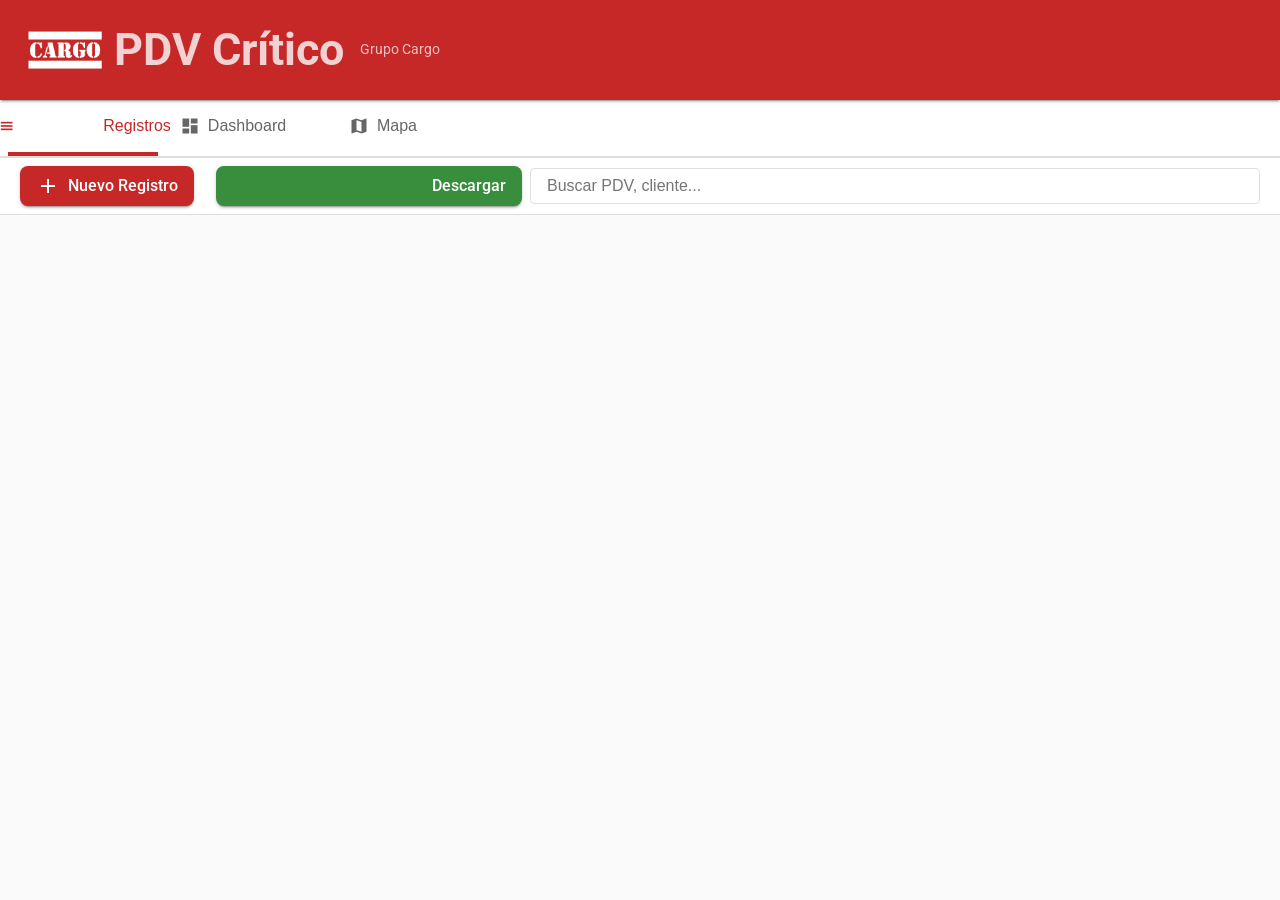
==== commit a9eb3b93: "header" ====
--- a/index.html
+++ b/index.html
@@ -27,7 +27,7 @@
                 <p class="app-subtitle"> Grupo Cargo </p>
             </div>
             <img src="Tico Saluda Cerca.png" alt="Tico"
-                 style="position:absolute; bottom:0; right:24px; height:100px; width:auto; object-fit:contain; z-index:1;">
+                 style="position:absolute; bottom:0; right:24px; height:130px; width:auto; object-fit:contain; z-index:1;">
         </header>
 
         <!-- Tab Navigation -->
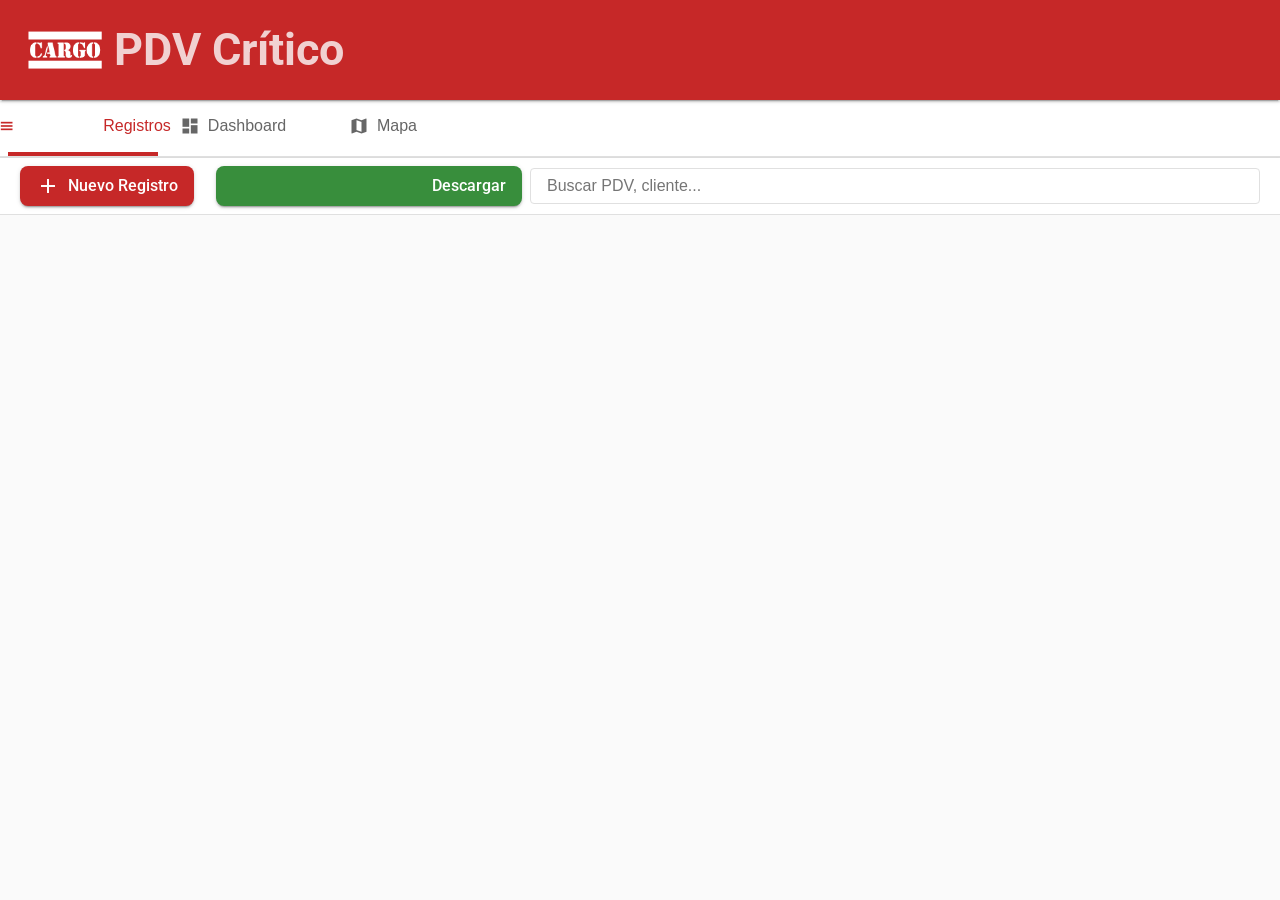
==== commit b3dd0a36: "." ====
--- a/index.html
+++ b/index.html
@@ -24,7 +24,7 @@
                          style="height:50px; width:auto; object-fit:contain;">
                     <span style="font-size:45px; font-weight:700;">PDV Crítico</span>
                 </h1>
-                <p class="app-subtitle"> Grupo Cargo </p>
+        
             </div>
             <img src="Tico Saluda Cerca.png" alt="Tico"
                  style="position:absolute; bottom:0; right:24px; height:130px; width:auto; object-fit:contain; z-index:1;">
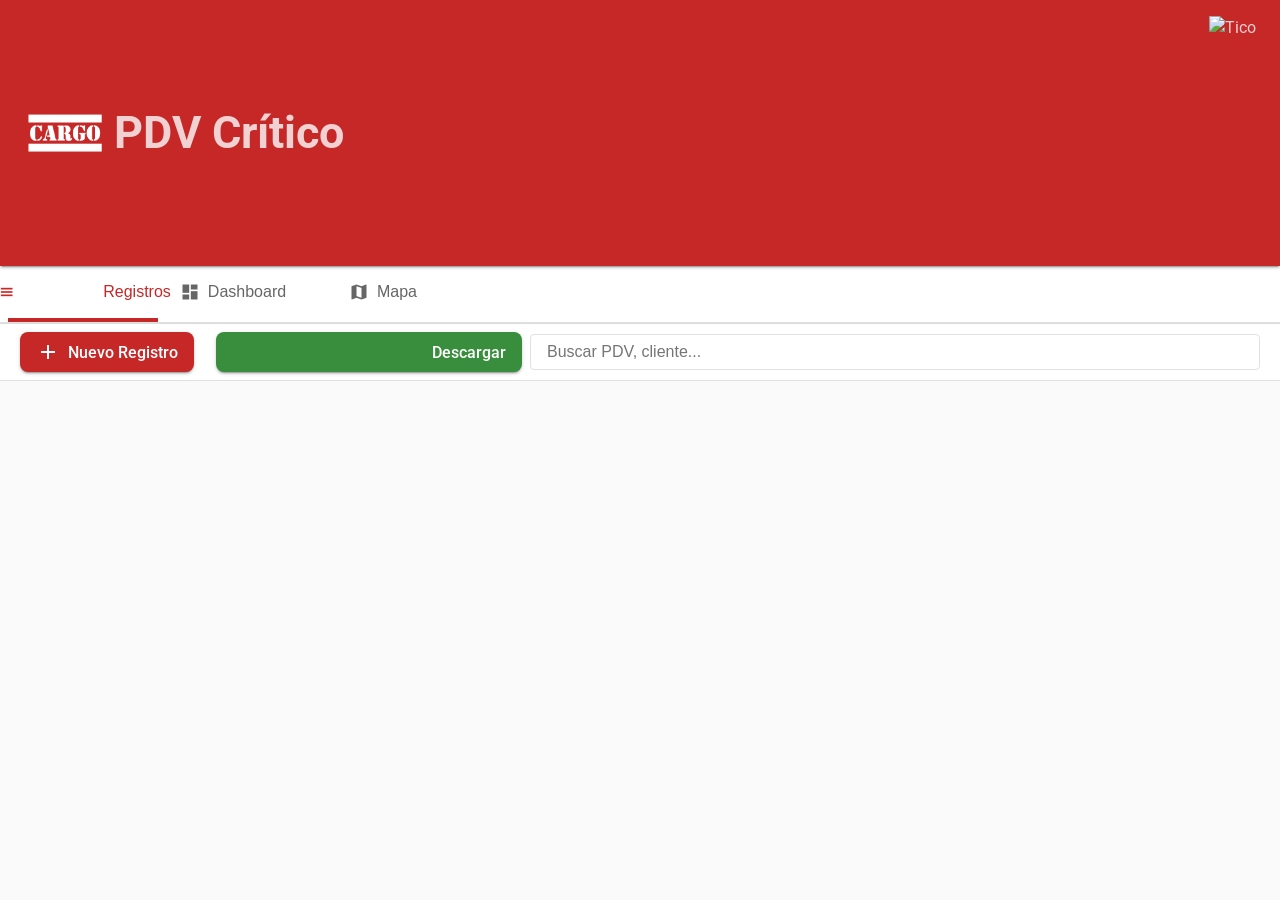
==== commit 1253756b: "espero que funcione este cambio" ====
--- a/index.html
+++ b/index.html
@@ -27,7 +27,7 @@
         
             </div>
             <img src="Tico Saluda Cerca.png" alt="Tico"
-                 style="position:absolute; bottom:0; right:24px; height:130px; width:auto; object-fit:contain; z-index:1;">
+                 style="height:250px; width:auto; object-fit:contain; align-self:flex-end; margin-bottom:-16px; flex-shrink:0;">
         </header>
 
         <!-- Tab Navigation -->
